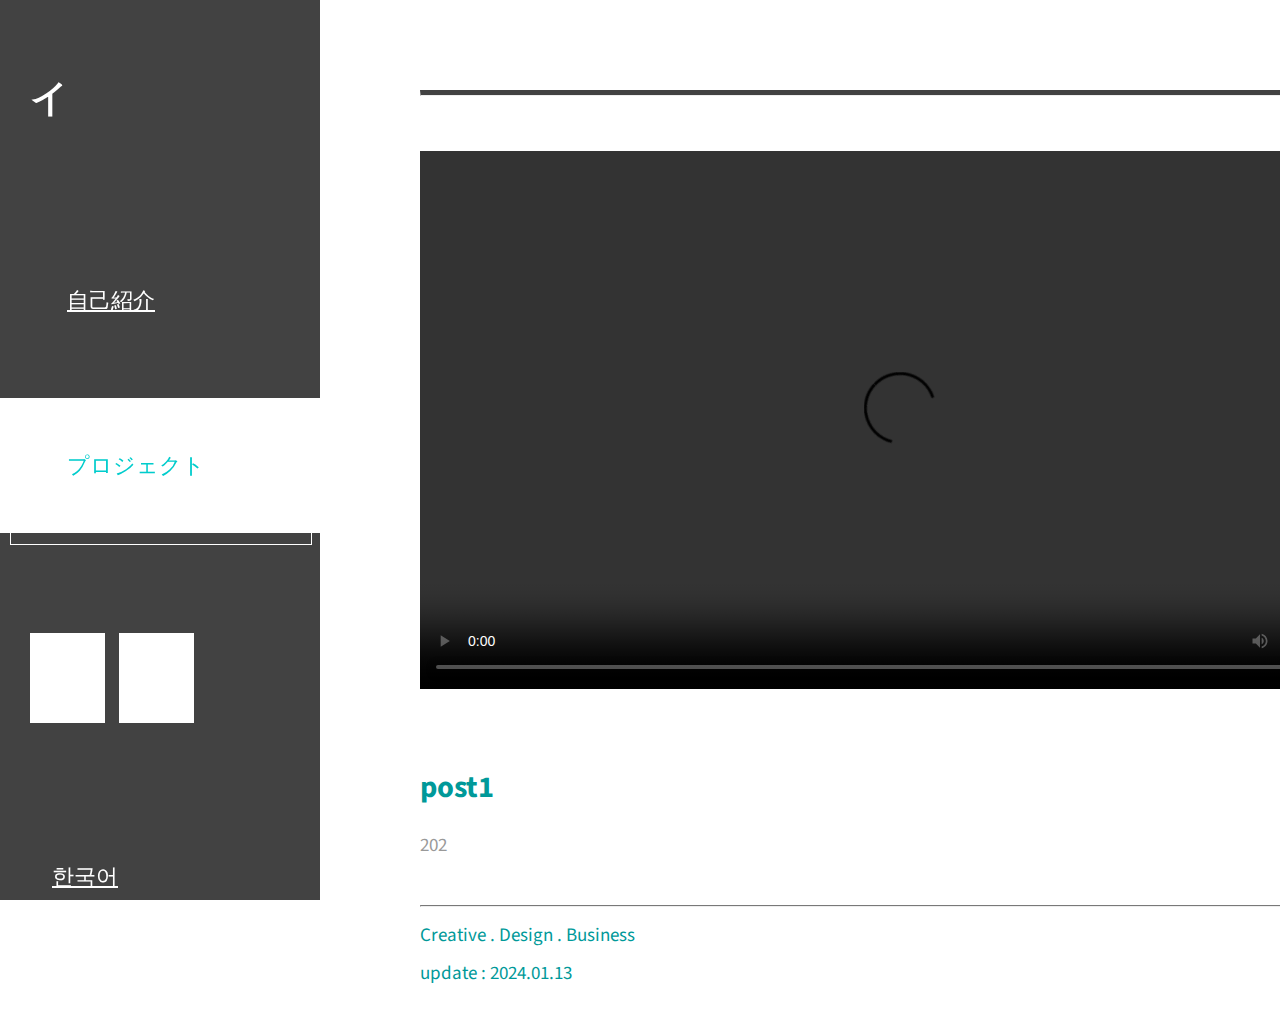
==== post1_ja.html @ 17b63312 "add page" ====
<!DOCTYPE html>
<html lang="en">
<head>
	<meta charset="UTF-8">
	<meta name="viewport" content="width=device-width, initial-scale=1.0">
	<title>Xtra Blog</title>
	<link rel="stylesheet" href="fontawesome/css/all.min.css"> <!-- https://fontawesome.com/ -->
	<link href="https://fonts.googleapis.com/css2?family=Source+Sans+Pro&display=swap" rel="stylesheet"> <!-- https://fonts.google.com/ -->
    <link href="css/bootstrap.min.css" rel="stylesheet">
    <link href="css/templatemo-xtra-blog.css" rel="stylesheet">
<!--
    
TemplateMo 553 Xtra Blog

https://templatemo.com/tm-553-xtra-blog

-->
</head>
<body>
	<header class="tm-header" id="tm-header">
        <div class="tm-header-wrapper">
            <button class="navbar-toggler" type="button" aria-label="Toggle navigation">
                <i class="fas fa-bars"></i>
            </button>
            <div class="tm-site-header">
                <h1 class="text-center">イ</h1>
            </div>
            <nav class="tm-nav" id="tm-nav">            
                <ul>
                    <li class="tm-nav-item"><a href="index.html" class="tm-nav-link">
                        <i class="fas fa-home"></i>
                        自己紹介
                    </a></li>
                    <li class="tm-nav-item active"><a href="post.html" class="tm-nav-link">
                        <i class="fas fa-pen"></i>
                        プロジェクト
                    </a></li>
                </ul>
            </nav>
            <div class="tm-mb-65">
                <a href="https://studyrepo.tistory.com/" class="tm-social-link">
                    <i class="fas fa-book tm-social-icon"></i>
                </a>
                <a href="https://github.com/apt777" class="tm-social-link">
                    <i class="fab fa-github tm-social-icon"></i>
                </a>

            </div>
            <li class="tm-nav-language"><a href="post1.html" class="tm-nav-language-link">
                한국어
            </a></li>
            <li class="tm-nav-language"><a href="post1_ja.html" class="tm-nav-language-link">
                日本語
            </a></li>
        </div>
    </header>
    <div class="container-fluid">
        <main class="tm-main">          
            <div class="row tm-row">
                <div class="col-12">
                    <hr class="tm-hr-primary tm-mb-55">
                    <!-- Video player 1422x800 -->
                    <video width="954" height="535" controls class="tm-mb-40">
                        <source src="video/wheat-field.mp4" type="video/mp4">							  
                        Your browser does not support the video tag.
                    </video>
                </div>
            </div>
            <div class="row tm-row">
                <div class="col-lg-8 tm-post-col">
                    <div class="tm-post-full">                    
                        <div class="mb-4">
                            <h2 class="pt-2 tm-color-primary tm-post-title">post1</h2>
                            <p class="tm-mb-40">202</p>

                        </div>
                        
                        
                    </div>

                </div>
                <a href="https://github.com/apt777/semo0530v2" class="tm-social-link-post">
                    <i class="fab fa-github tm-social-icon-post"></i>
                </a>
            </div>
            <div>
                <hr>
                <span class="d-block text-right tm-color-primary">Creative . Design . Business<br> update : 2024.01.13</span>
            </div>
            
        </main>
    </div>
    <script src="js/jquery.min.js"></script>
    <script src="js/templatemo-script.js"></script>
</body>
</html>
---- css/templatemo-xtra-blog.css ----
/*

TemplateMo 553 Xtra Blog

https://templatemo.com/tm-553-xtra-blog

*/

html { overflow-x: hidden; }

body {
    margin: 0;
    padding: 0;
    font-family: 'Source Sans Pro', sans-serif;
    font-size: 19px;
    line-height: 2em;
    overflow-x: hidden;
}

p, span { color: #999; }
hr { 
    border-top-color: #CCC; 
    margin-top: 10px;
    margin-bottom: 10px;
}
.form-control::-webkit-input-placeholder { color: #999; }  
.form-control:-ms-input-placeholder { color: #999; }  
.form-control::placeholder { color: #999; }

.tm-header {
    background-color: rgb(66, 66, 66);
    color: white;
    
    position: fixed;
    top: 0;
    left: 0;
    bottom: 0;
    z-index: 100;
    width: 400px;
    overflow-y: visible;     
}

.tm-header-wrapper {
    overflow-y: scroll;
    scrollbar-width: none;
    -ms-overflow-style: none;
    padding: 30px;
    width: 100%;
    height: 100%; 
}

.tm-header-wrapper::-webkit-scrollbar {
    width: 0;
    height: 0;
}

.tm-site-header {
    margin-top: 50px;
    margin-bottom: 115px;
}

.tm-site-logo {
    width: 75px;
    height: 75px;
    border-radius: 50%;
    background-color: white;    
    display: flex;
    align-items: center;
    justify-content: center;
}

.tm-site-logo i { color: rgb(66, 66, 66); }

.tm-main {
    margin-left: 400px;
    padding: 80px 100px 25px;
}

.tm-post { max-width: 470px; }

.tm-row {
    max-width: 980px;
    justify-content: space-between;
}

.tm-nav { margin-bottom: 100px; }

.tm-nav-item {
    list-style: none;
    margin-bottom: 30px;
}

.tm-nav-language {
    list-style: none;
}

.tm-nav-language-link {
    color: white;
    height: 75px;
    width: 50%;
    max-width: 150px;    
    display: flex;
    align-items: center;
    font-size: 1.4rem;
    list-style:none;
    float:left;
    padding:22px;
}

.tm-nav-link {
    color: white;
    background-color: transparent;
    height: 75px;
    width: 100%;
    max-width: 300px;    
    display: flex;
    align-items: center;
    font-size: 1.4rem;
    padding: 30px;
}

.tm-detail-link {
    color: rgb(66, 153, 230);
}

.tm-nav-item:hover .tm-nav-link,
.tm-nav-item.active .tm-nav-link
 {
    color: #0CC;
    background-color: white;
    text-decoration: none;
}

.tm-nav ul { position: relative; }

.tm-nav-item:hover:after,
.tm-nav-item.active:after {
    content: '';
    width: 100%;
    max-width: 300px;    
    height: 75px;
    display: block;
    border: 1px solid white;
    margin-left: 10px;
    margin-top: -65px;
    position: absolute;
    z-index: -1000;
}

.tm-nav-link i { margin-right: 37px; }

ul { 
    margin: 0; 
    padding: 0;
}

.tm-nav { margin-left: -30px; }

.tm-social-link {
    display: inline-block;
    background-color: white;    
    font-size: 2.5rem;
    width: 75px;
    height: 75px;
    text-align: center;
    padding-top: 15px; 
    margin-right: 15px;   
    margin-bottom: 15px;
}

.tm-social-link-post {
    background-color: white;    
    font-size: 2.5rem;
    width: 75px;
    height: 75px;
    text-align: right;
}

.tm-social-icon { 
    color: #0CC;    
    transition: all 0.3s ease;
}

.tm-social-icon-post { 
    color: rgb(0, 0, 0);    
    transition: all 0.3s ease;
}

.tm-social-link:hover .tm-social-icon.fa-facebook { color: #3b5998; }
.tm-social-link:hover .tm-social-icon.fa-twitter { color: #00acee; }
.tm-social-link:hover .tm-social-icon.fa-instagram { color: #3f729b; }
.tm-social-link:hover .tm-social-icon.fa-linkedin { color: #0e76a8; }
.navbar-toggler { display: none; }

.tm-search-form {
    display: flex;
    align-items: center;
    justify-content: flex-end;
}

.form-inline .form-control.tm-search-input {
    display: block;
    height: 60px;
    width: 480px;
    margin-right: 30px;
    border-radius: 0;
    border-color: #0CC;
    font-size: 1.2rem;
}

.tm-search-button {
    width: 60px;
    height: 60px;
    border: none;
    background-color: #0CC;
    transition: all 0.3s ease;
}

.tm-search-button:hover { background-color: #09b6b6; }

.tm-search-icon {
    color: white;
    font-size: 1.3rem;
}

.tm-post-link {
    display: block;
    position: relative;
	cursor: pointer;
}

.tm-post-link-inner {
    overflow: hidden;
    background: #3085a3;
}

.tm-post-link img {
    position: relative;
	display: block;
	min-height: 100%;
	max-width: 100%;
	opacity: 0.8;
}

.effect-lily img {
	max-width: none;
	width: -webkit-calc(100% + 50px);
	width: calc(100% + 50px);
	opacity: 0.7;
	-webkit-transition: opacity 0.35s, -webkit-transform 0.35s;
	transition: opacity 0.35s, transform 0.35s;
	-webkit-transform: translate3d(-40px,0, 0);
	transform: translate3d(-40px,0,0);
}

.effect-lily:hover img { opacity: 1; }

.effect-lily:hover img {
    -webkit-transform: translate3d(0,0,0);
	transform: translate3d(0,0,0);
}

.tm-post { margin-bottom: 75px; }

.tm-new-badge {
    top: 25px;
    right: -10px;
    background-color: #0CC;
    color: white;
    padding: 5px 20px;
}

.tm-post-title {
    font-size: 1.9rem;
    transition: all 0.3s ease;
    margin-bottom: 20px;
}

.tm-h3 {
    font-size: 1.3rem;
    color: #999;
}

.tm-post-link:hover .tm-post-title { color: rgb(66, 66, 66); }

.tm-btn {
    display: inline-block;
    border-radius: 5px;
    font-size: 1.3rem;
    transition: all 0.3s ease;
}

.tm-btn-primary {    
    background-color: rgb(66, 66, 66);
    color: white;  
    padding: 8px 43px;
    border: none;
}

.tm-btn-small { padding: 8px 33px; }

.tm-btn-primary:hover {
    background-color: rgb(66, 66, 66);
    color: white;
}

.tm-paging-nav ul li {
    list-style: none;
    display: inline-block;
    margin-right: 10px;
}

.tm-paging-nav ul li:last-child { margin-right: 0; }

.tm-paging-link {
    background-color: #F0F0F0;
    color: #999;
    width: 50px;
    height: 50px;
    display: flex;
    align-items: center;
    justify-content: center;    
}

.tm-paging-item .tm-paging-link:hover,
.tm-paging-item.active .tm-paging-link {
    background-color: rgb(66, 66, 66);
    color: white;
}

.tm-btn.disabled {
    background-color: #F0F0F0;
    color: #999;
    cursor: not-allowed;
}

.tm-external-link { color: #0CC; }
.tm-external-link:hover { color: #09b6b6; }

.tm-paging-wrapper {
    display: flex;
    justify-content: flex-end;
    align-items: center;
}

.tm-prev-next-wrapper,
.tm-paging-wrapper {
    flex: 0 0 50%;
    max-width: 50%;
    padding-left: 15px;
    padding-right: 15px;
}

.tm-copyright { text-align: right; }

/* Single Post page */
hr.tm-hr-primary { border-top: 5px solid rgb(66, 66, 66); }

video {
    width: 100%;
    height: auto;
}

.tm-comment {
    display: flex;
    align-items: flex-start;
}

.tm-comment-figure {
    margin-top: 10px;
    margin-right: 30px;
}

.tm-comment-reply { padding-left: 37px; }

.form-control {
    height: 45px;
    border-color: #0CC;
    border-radius: 0;
}

.tm-comment-form { max-width: 360px; }
.tm-category-list { list-style-type: none; }
figure { margin: 0; }
figcaption { line-height: 1.4; }

.tm-post-full { max-width: 1000px; }

.tm-post-sidebar {
    max-width: 280px;
    margin-left: auto;
    margin-right: 0;
}

.tm-pt-20 { padding-top: 20px; }
.tm-pt-30 { padding-top: 30px; }
.tm-pt-45 { padding-top: 45px; }
.tm-pt-60 { padding-top: 60px; }
.tm-mb-40 { margin-bottom: 40px; }
.tm-mb-45 { margin-bottom: 45px; }
.tm-mb-55 { margin-bottom: 55px; }
.tm-mb-60 { margin-bottom: 60px; }
.tm-mb-65 { margin-bottom: 65px; }
.tm-mb-75 { margin-bottom: 75px; }
.tm-mb-80 { margin-bottom: 80px; }
.tm-mb-120 { margin-bottom: 120px; }
.tm-mt-40 { margin-top: 40px; }
.tm-mt-100 { margin-top: 100px; }
.tm-mr-20 { margin-right: 20px; }
.tm-color-primary, span.tm-color-primary { color: #099; }
a.tm-color-gray, .tm-color-gray { color: #999; }
a.tm-color-gray:hover { color: #099; }
.tm-bg-gray { background-color: #F3F4F5; }
button:focus { outline: none; }
a:hover { 
    text-decoration: none; 
    color: #048c8c;
}

a:hover figcaption { color: #056767; }
.img-thumbnail { max-width: none; }
.tm-about-pad { padding: 40px 35px; }
.tm-person { max-width: 430px; }
.tm-line-height-short { line-height: 1.8; }

.gmap_canvas {
    overflow:hidden;
    background:none!important;
    height:477px;
    width:100%;
}

.tm-social-links li { 
    list-style: none; 
    display: inline-block;
}

.tm-social-links li a {
    display: block;
    color: white;
    background-color: #0CC;
    width: 45px;
    height: 45px;    
    margin-right: 15px;    
}

.tm-social-links li a i { transition: all 0.3s ease; }
.tm-social-links li a:hover i.fa-facebook { color: #3b5998; }
.tm-social-links li a:hover i.fa-twitter { color: #00acee; }
.tm-social-links li a:hover i.fa-youtube { color: #c4302b; }
.tm-social-links li a:hover i.fa-instagram { color: #3f729b; }

.tm-contact-right { padding-left: 55px; }
.tm-contact-form { max-width: 488px; }

.tm-contact-form input,
.tm-contact-form textarea {
    max-width: 360px;
}

.tm-contact-form label { font-size: 1.4rem; }
.tm-contact-form .form-group { display: flex; }

@media (max-width: 1540px) {
    .tm-header { width: 320px; }

    .tm-main {
        margin-left: 320px;
        width: calc(100% - 320px);
    }
}

@media (max-width: 1300px) {
    .tm-about-col {
        flex: 0 0 100%;
        max-width: 100%;
        margin-bottom: 30px;
    }
}

@media (max-width: 1288px) {
    .tm-social-link { margin-right: 10px; }
}

@media (max-width: 1199px) {
    .tm-post-sidebar { max-width: 440px; }
    .form-inline .form-control.tm-search-input { width: 420px; }
}

@media (max-width: 1086px) {
    .form-inline .form-control.tm-search-input {
        width: 80%;
        margin-right: 15px;
    }
}

/* Hide sidebar */
@media (max-width: 991px) {
    .tm-header {
        width: 320px;
        left: -320px;        
        transition: all 0.3s ease;
    }

    .tm-header.show { left: 0; }
    .tm-header-wrapper { padding: 15px; }

    .navbar-toggler {
        display: block;
        position: fixed;
        left: 0;
        top: 0;
        background-color: rgba(56, 204, 204, 0.75);
        color: white;
        padding: 10px 15px;
        transition: all 0.3s ease;
        border-radius: 0;
        top: 5px;
    }

    .tm-header.show .navbar-toggler { left: 320px; }

    .tm-main {
        margin-left: 0;
        padding: 50px 40px;
        width: 100%;
    }

    .tm-post-sidebar {
        margin-left: 0;
        margin-right: auto;
    }

    .tm-person-col { width: 50%; }
    .tm-person { flex-direction: row; }

    .tm-contact-left {
        flex: 0 0 58.333333%;
        max-width: 58.333333%;
    }

    .tm-contact-right {
        flex: 0 0 41.666667%;
        max-width: 41.666667%;
    }

    .tm-post-full { max-width: none; }
}

@media (max-width: 767px) {
    .form-inline .form-control.tm-search-input {
        width: 70%;
        max-width: 375px;
        margin-right: 15px;
    }

    .tm-search-form { justify-content: flex-start; }
    .tm-main { padding: 60px 10px; }

    .tm-prev-next-wrapper,
    .tm-paging-wrapper {
        flex: 0 0 100%;
        max-width: 100%;
    }

    .tm-paging-wrapper { 
        margin-top: 50px; 
        justify-content: flex-start;
    }

    .tm-copyright { text-align: left; }
}

@media (max-width: 1199px) and (min-width: 992px) {
    .tm-person-col,
    .tm-contact-left,
    .tm-contact-right {
        flex: 0 0 100%;
        max-width: 100%;
    }

    .tm-contact-right { padding-left: 15px; }

    .tm-post-col,
    .tm-aside-col {
        flex: 0 0 100%;
        max-width: 100%;
    }

    .tm-post-sidebar {
        margin-left: 0;
        margin-right: auto;
    }
}

@media (max-width: 709px) {
    .tm-person-col { width: 100%; }
}

@media (max-width: 991px) and (min-width: 826px) {
    .tm-about-col {
        flex: 0 0 33.3333%;
        max-width: 33.3333%;
    }

    .tm-person { flex-direction: row; }
}

@media (max-width: 630px) {
    .tm-contact-left,
    .tm-contact-right {
        flex: 0 0 100%;
        max-width: 100%;
    }

    .tm-contact-right { padding-left: 15px; }
}

@media (max-width: 575px) {
    .tm-contact-form input, 
    .tm-contact-form textarea {
        max-width: 100%;
    }
}

@media (max-width: 480px) {
    .tm-person-col { width: 100%; }
    .tm-person { flex-direction: row; }
}

@media (max-width: 380px) {
    .tm-person img { max-width: 120px; }
}
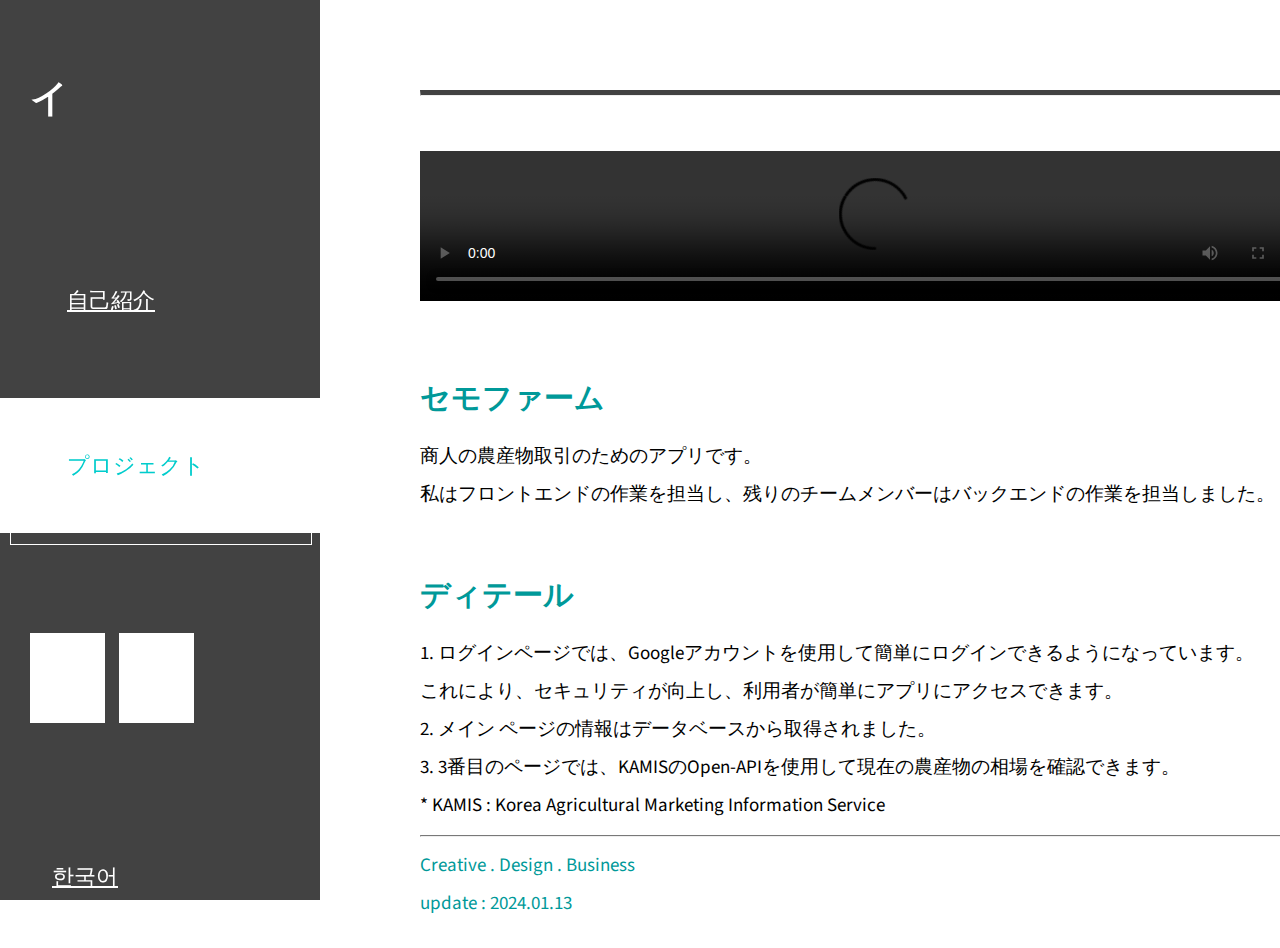
==== commit 28c4751e: "video update" ====
--- a/post1_ja.html
+++ b/post1_ja.html
@@ -3,7 +3,7 @@
 <head>
 	<meta charset="UTF-8">
 	<meta name="viewport" content="width=device-width, initial-scale=1.0">
-	<title>Xtra Blog</title>
+	<title>Lee Geunmin</title>
 	<link rel="stylesheet" href="fontawesome/css/all.min.css"> <!-- https://fontawesome.com/ -->
 	<link href="https://fonts.googleapis.com/css2?family=Source+Sans+Pro&display=swap" rel="stylesheet"> <!-- https://fonts.google.com/ -->
     <link href="css/bootstrap.min.css" rel="stylesheet">
@@ -27,11 +27,11 @@
             </div>
             <nav class="tm-nav" id="tm-nav">            
                 <ul>
-                    <li class="tm-nav-item"><a href="index.html" class="tm-nav-link">
+                    <li class="tm-nav-item"><a href="index_ja.html" class="tm-nav-link">
                         <i class="fas fa-home"></i>
                         自己紹介
                     </a></li>
-                    <li class="tm-nav-item active"><a href="post.html" class="tm-nav-link">
+                    <li class="tm-nav-item active"><a href="post_ja.html" class="tm-nav-link">
                         <i class="fas fa-pen"></i>
                         プロジェクト
                     </a></li>
@@ -58,26 +58,37 @@
         <main class="tm-main">          
             <div class="row tm-row">
                 <div class="col-12">
-                    <hr class="tm-hr-primary tm-mb-55">
-                    <!-- Video player 1422x800 -->
-                    <video width="954" height="535" controls class="tm-mb-40">
-                        <source src="video/wheat-field.mp4" type="video/mp4">							  
+                    <hr class="tm-hr-primary tm-mb-55">               
+                </div>
+                <div class="col-lg-4" style="padding-right: 50px;">
+                    <video width="500" height="auto" controls class="tm-mb-40" style="max-width: 100%;">
+                        <source src="video/Semo_demo.mp4" type="video/mp4">
                         Your browser does not support the video tag.
                     </video>
                 </div>
-            </div>
-            <div class="row tm-row">
-                <div class="col-lg-8 tm-post-col">
+                <div class="col-lg-8">
                     <div class="tm-post-full">                    
                         <div class="mb-4">
-                            <h2 class="pt-2 tm-color-primary tm-post-title">post1</h2>
-                            <p class="tm-mb-40">202</p>
+                            <h2 class="pt-2 tm-color-primary tm-post-title">セモファーム</h2>
+                            商人の農産物取引のためのアプリです。<br>
+                            私はフロントエンドの作業を担当し、残りのチームメンバーはバックエンドの作業を担当しました。<br>
+                        </div>
+                    </div>
+                </div>
+            </div>
 
-                        </div>
-                        
-                        
+            <br>
+            <div class="col-lg-12">
+                <div class="tm-post-full">                    
+                    <div class="mb-4">
+                        <h2 class="pt-2 tm-color-primary tm-post-title">ディテール</h2>
+                        1. ログインページでは、Googleアカウントを使用して簡単にログインできるようになっています。<br>
+                           これにより、セキュリティが向上し、利用者が簡単にアプリにアクセスできます。<br>
+                        2. メイン ページの情報はデータベースから取得されました。<br>
+                        3. 3番目のページでは、KAMISのOpen-APIを使用して現在の農産物の相場を確認できます。<br>
+                        * KAMIS : Korea Agricultural Marketing Information Service
+
                     </div>
-
                 </div>
                 <a href="https://github.com/apt777/semo0530v2" class="tm-social-link-post">
                     <i class="fab fa-github tm-social-icon-post"></i>
